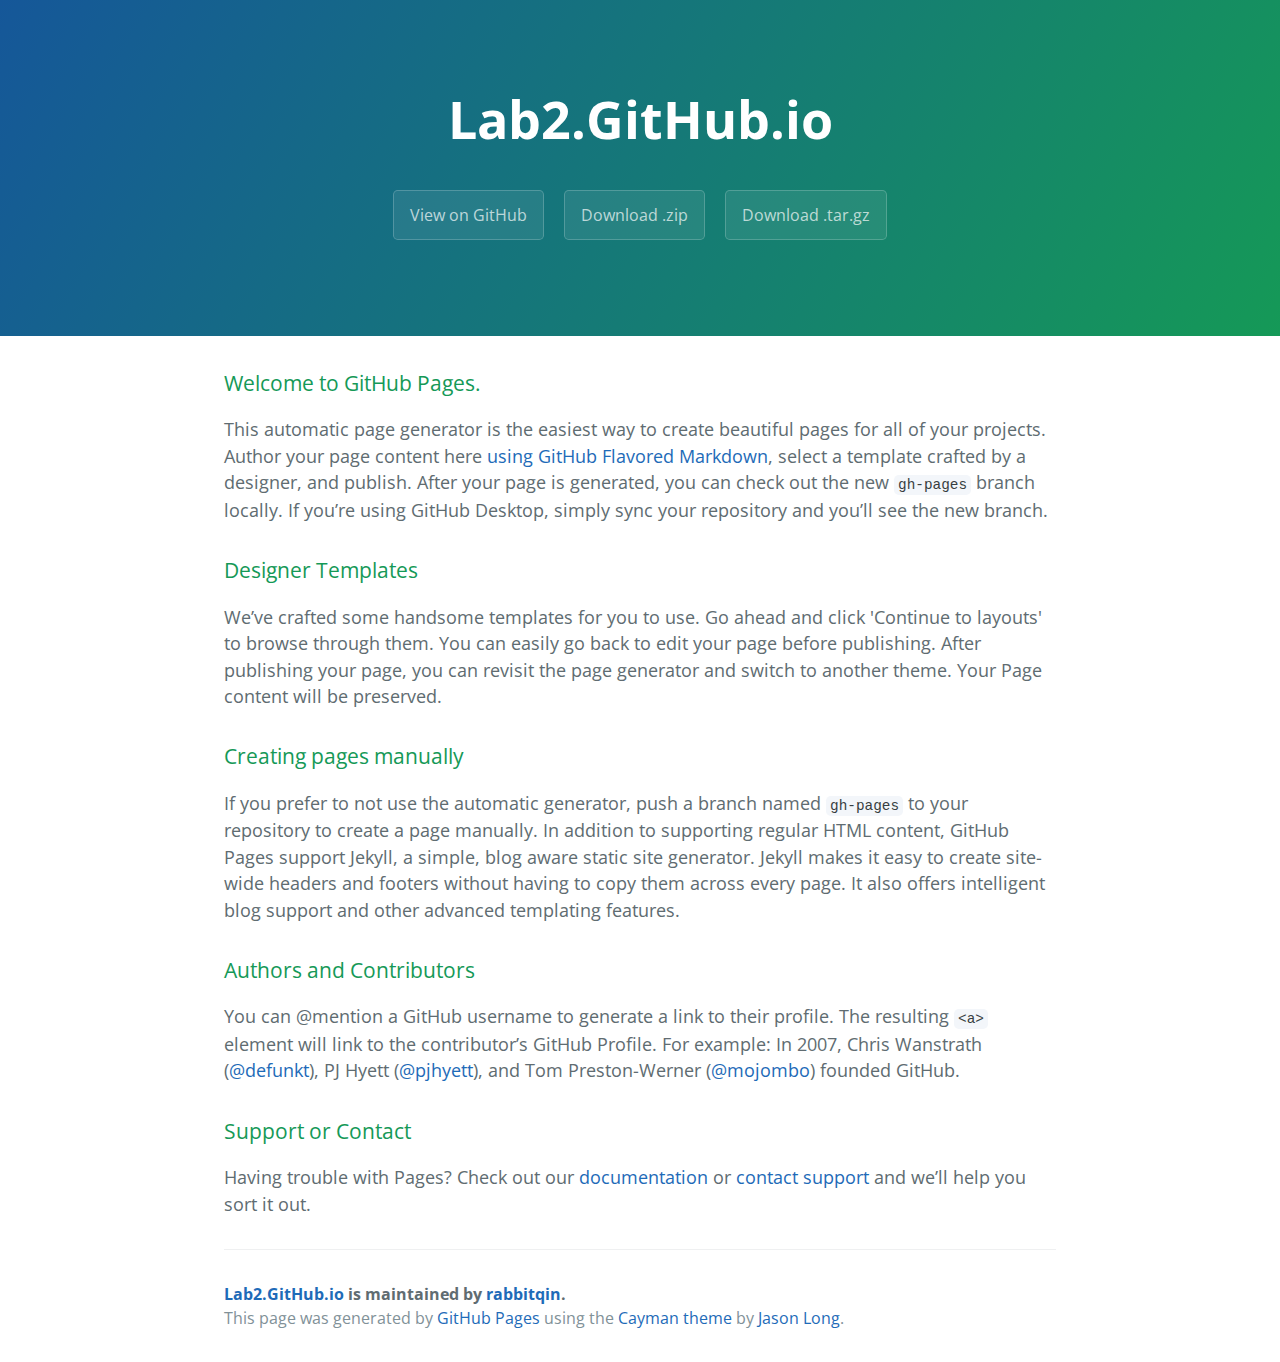
==== index.html @ 64cf65a9 "Create gh-pages branch via GitHub" ====
<!DOCTYPE html>
<html lang="en-us">
  <head>
    <meta charset="UTF-8">
    <title>Lab2.GitHub.io by rabbitqin</title>
    <meta name="viewport" content="width=device-width, initial-scale=1">
    <link rel="stylesheet" type="text/css" href="stylesheets/normalize.css" media="screen">
    <link href='https://fonts.googleapis.com/css?family=Open+Sans:400,700' rel='stylesheet' type='text/css'>
    <link rel="stylesheet" type="text/css" href="stylesheets/stylesheet.css" media="screen">
    <link rel="stylesheet" type="text/css" href="stylesheets/github-light.css" media="screen">
  </head>
  <body>
    <section class="page-header">
      <h1 class="project-name">Lab2.GitHub.io</h1>
      <h2 class="project-tagline"></h2>
      <a href="https://github.com/rabbitqin/lab2.github.io" class="btn">View on GitHub</a>
      <a href="https://github.com/rabbitqin/lab2.github.io/zipball/master" class="btn">Download .zip</a>
      <a href="https://github.com/rabbitqin/lab2.github.io/tarball/master" class="btn">Download .tar.gz</a>
    </section>

    <section class="main-content">
      <h3>
<a id="welcome-to-github-pages" class="anchor" href="#welcome-to-github-pages" aria-hidden="true"><span aria-hidden="true" class="octicon octicon-link"></span></a>Welcome to GitHub Pages.</h3>

<p>This automatic page generator is the easiest way to create beautiful pages for all of your projects. Author your page content here <a href="https://guides.github.com/features/mastering-markdown/">using GitHub Flavored Markdown</a>, select a template crafted by a designer, and publish. After your page is generated, you can check out the new <code>gh-pages</code> branch locally. If you’re using GitHub Desktop, simply sync your repository and you’ll see the new branch.</p>

<h3>
<a id="designer-templates" class="anchor" href="#designer-templates" aria-hidden="true"><span aria-hidden="true" class="octicon octicon-link"></span></a>Designer Templates</h3>

<p>We’ve crafted some handsome templates for you to use. Go ahead and click 'Continue to layouts' to browse through them. You can easily go back to edit your page before publishing. After publishing your page, you can revisit the page generator and switch to another theme. Your Page content will be preserved.</p>

<h3>
<a id="creating-pages-manually" class="anchor" href="#creating-pages-manually" aria-hidden="true"><span aria-hidden="true" class="octicon octicon-link"></span></a>Creating pages manually</h3>

<p>If you prefer to not use the automatic generator, push a branch named <code>gh-pages</code> to your repository to create a page manually. In addition to supporting regular HTML content, GitHub Pages support Jekyll, a simple, blog aware static site generator. Jekyll makes it easy to create site-wide headers and footers without having to copy them across every page. It also offers intelligent blog support and other advanced templating features.</p>

<h3>
<a id="authors-and-contributors" class="anchor" href="#authors-and-contributors" aria-hidden="true"><span aria-hidden="true" class="octicon octicon-link"></span></a>Authors and Contributors</h3>

<p>You can @mention a GitHub username to generate a link to their profile. The resulting <code>&lt;a&gt;</code> element will link to the contributor’s GitHub Profile. For example: In 2007, Chris Wanstrath (<a href="https://github.com/defunkt" class="user-mention">@defunkt</a>), PJ Hyett (<a href="https://github.com/pjhyett" class="user-mention">@pjhyett</a>), and Tom Preston-Werner (<a href="https://github.com/mojombo" class="user-mention">@mojombo</a>) founded GitHub.</p>

<h3>
<a id="support-or-contact" class="anchor" href="#support-or-contact" aria-hidden="true"><span aria-hidden="true" class="octicon octicon-link"></span></a>Support or Contact</h3>

<p>Having trouble with Pages? Check out our <a href="https://help.github.com/pages">documentation</a> or <a href="https://github.com/contact">contact support</a> and we’ll help you sort it out.</p>

      <footer class="site-footer">
        <span class="site-footer-owner"><a href="https://github.com/rabbitqin/lab2.github.io">Lab2.GitHub.io</a> is maintained by <a href="https://github.com/rabbitqin">rabbitqin</a>.</span>

        <span class="site-footer-credits">This page was generated by <a href="https://pages.github.com">GitHub Pages</a> using the <a href="https://github.com/jasonlong/cayman-theme">Cayman theme</a> by <a href="https://twitter.com/jasonlong">Jason Long</a>.</span>
      </footer>

    </section>

  
  </body>
</html>
---- stylesheets/stylesheet.css ----
* {
  box-sizing: border-box; }

body {
  padding: 0;
  margin: 0;
  font-family: "Open Sans", "Helvetica Neue", Helvetica, Arial, sans-serif;
  font-size: 16px;
  line-height: 1.5;
  color: #606c71; }

a {
  color: #1e6bb8;
  text-decoration: none; }
  a:hover {
    text-decoration: underline; }

.btn {
  display: inline-block;
  margin-bottom: 1rem;
  color: rgba(255, 255, 255, 0.7);
  background-color: rgba(255, 255, 255, 0.08);
  border-color: rgba(255, 255, 255, 0.2);
  border-style: solid;
  border-width: 1px;
  border-radius: 0.3rem;
  transition: color 0.2s, background-color 0.2s, border-color 0.2s; }
  .btn + .btn {
    margin-left: 1rem; }

.btn:hover {
  color: rgba(255, 255, 255, 0.8);
  text-decoration: none;
  background-color: rgba(255, 255, 255, 0.2);
  border-color: rgba(255, 255, 255, 0.3); }

@media screen and (min-width: 64em) {
  .btn {
    padding: 0.75rem 1rem; } }

@media screen and (min-width: 42em) and (max-width: 64em) {
  .btn {
    padding: 0.6rem 0.9rem;
    font-size: 0.9rem; } }

@media screen and (max-width: 42em) {
  .btn {
    display: block;
    width: 100%;
    padding: 0.75rem;
    font-size: 0.9rem; }
    .btn + .btn {
      margin-top: 1rem;
      margin-left: 0; } }

.page-header {
  color: #fff;
  text-align: center;
  background-color: #159957;
  background-image: linear-gradient(120deg, #155799, #159957); }

@media screen and (min-width: 64em) {
  .page-header {
    padding: 5rem 6rem; } }

@media screen and (min-width: 42em) and (max-width: 64em) {
  .page-header {
    padding: 3rem 4rem; } }

@media screen and (max-width: 42em) {
  .page-header {
    padding: 2rem 1rem; } }

.project-name {
  margin-top: 0;
  margin-bottom: 0.1rem; }

@media screen and (min-width: 64em) {
  .project-name {
    font-size: 3.25rem; } }

@media screen and (min-width: 42em) and (max-width: 64em) {
  .project-name {
    font-size: 2.25rem; } }

@media screen and (max-width: 42em) {
  .project-name {
    font-size: 1.75rem; } }

.project-tagline {
  margin-bottom: 2rem;
  font-weight: normal;
  opacity: 0.7; }

@media screen and (min-width: 64em) {
  .project-tagline {
    font-size: 1.25rem; } }

@media screen and (min-width: 42em) and (max-width: 64em) {
  .project-tagline {
    font-size: 1.15rem; } }

@media screen and (max-width: 42em) {
  .project-tagline {
    font-size: 1rem; } }

.main-content :first-child {
  margin-top: 0; }
.main-content img {
  max-width: 100%; }
.main-content h1, .main-content h2, .main-content h3, .main-content h4, .main-content h5, .main-content h6 {
  margin-top: 2rem;
  margin-bottom: 1rem;
  font-weight: normal;
  color: #159957; }
.main-content p {
  margin-bottom: 1em; }
.main-content code {
  padding: 2px 4px;
  font-family: Consolas, "Liberation Mono", Menlo, Courier, monospace;
  font-size: 0.9rem;
  color: #383e41;
  background-color: #f3f6fa;
  border-radius: 0.3rem; }
.main-content pre {
  padding: 0.8rem;
  margin-top: 0;
  margin-bottom: 1rem;
  font: 1rem Consolas, "Liberation Mono", Menlo, Courier, monospace;
  color: #567482;
  word-wrap: normal;
  background-color: #f3f6fa;
  border: solid 1px #dce6f0;
  border-radius: 0.3rem; }
  .main-content pre > code {
    padding: 0;
    margin: 0;
    font-size: 0.9rem;
    color: #567482;
    word-break: normal;
    white-space: pre;
    background: transparent;
    border: 0; }
.main-content .highlight {
  margin-bottom: 1rem; }
  .main-content .highlight pre {
    margin-bottom: 0;
    word-break: normal; }
.main-content .highlight pre, .main-content pre {
  padding: 0.8rem;
  overflow: auto;
  font-size: 0.9rem;
  line-height: 1.45;
  border-radius: 0.3rem; }
.main-content pre code, .main-content pre tt {
  display: inline;
  max-width: initial;
  padding: 0;
  margin: 0;
  overflow: initial;
  line-height: inherit;
  word-wrap: normal;
  background-color: transparent;
  border: 0; }
  .main-content pre code:before, .main-content pre code:after, .main-content pre tt:before, .main-content pre tt:after {
    content: normal; }
.main-content ul, .main-content ol {
  margin-top: 0; }
.main-content blockquote {
  padding: 0 1rem;
  margin-left: 0;
  color: #819198;
  border-left: 0.3rem solid #dce6f0; }
  .main-content blockquote > :first-child {
    margin-top: 0; }
  .main-content blockquote > :last-child {
    margin-bottom: 0; }
.main-content table {
  display: block;
  width: 100%;
  overflow: auto;
  word-break: normal;
  word-break: keep-all; }
  .main-content table th {
    font-weight: bold; }
  .main-content table th, .main-content table td {
    padding: 0.5rem 1rem;
    border: 1px solid #e9ebec; }
.main-content dl {
  padding: 0; }
  .main-content dl dt {
    padding: 0;
    margin-top: 1rem;
    font-size: 1rem;
    font-weight: bold; }
  .main-content dl dd {
    padding: 0;
    margin-bottom: 1rem; }
.main-content hr {
  height: 2px;
  padding: 0;
  margin: 1rem 0;
  background-color: #eff0f1;
  border: 0; }

@media screen and (min-width: 64em) {
  .main-content {
    max-width: 64rem;
    padding: 2rem 6rem;
    margin: 0 auto;
    font-size: 1.1rem; } }

@media screen and (min-width: 42em) and (max-width: 64em) {
  .main-content {
    padding: 2rem 4rem;
    font-size: 1.1rem; } }

@media screen and (max-width: 42em) {
  .main-content {
    padding: 2rem 1rem;
    font-size: 1rem; } }

.site-footer {
  padding-top: 2rem;
  margin-top: 2rem;
  border-top: solid 1px #eff0f1; }

.site-footer-owner {
  display: block;
  font-weight: bold; }

.site-footer-credits {
  color: #819198; }

@media screen and (min-width: 64em) {
  .site-footer {
    font-size: 1rem; } }

@media screen and (min-width: 42em) and (max-width: 64em) {
  .site-footer {
    font-size: 1rem; } }

@media screen and (max-width: 42em) {
  .site-footer {
    font-size: 0.9rem; } }
---- stylesheets/github-light.css ----
/*
The MIT License (MIT)

Copyright (c) 2016 GitHub, Inc.

Permission is hereby granted, free of charge, to any person obtaining a copy
of this software and associated documentation files (the "Software"), to deal
in the Software without restriction, including without limitation the rights
to use, copy, modify, merge, publish, distribute, sublicense, and/or sell
copies of the Software, and to permit persons to whom the Software is
furnished to do so, subject to the following conditions:

The above copyright notice and this permission notice shall be included in all
copies or substantial portions of the Software.

THE SOFTWARE IS PROVIDED "AS IS", WITHOUT WARRANTY OF ANY KIND, EXPRESS OR
IMPLIED, INCLUDING BUT NOT LIMITED TO THE WARRANTIES OF MERCHANTABILITY,
FITNESS FOR A PARTICULAR PURPOSE AND NONINFRINGEMENT. IN NO EVENT SHALL THE
AUTHORS OR COPYRIGHT HOLDERS BE LIABLE FOR ANY CLAIM, DAMAGES OR OTHER
LIABILITY, WHETHER IN AN ACTION OF CONTRACT, TORT OR OTHERWISE, ARISING FROM,
OUT OF OR IN CONNECTION WITH THE SOFTWARE OR THE USE OR OTHER DEALINGS IN THE
SOFTWARE.

*/

.pl-c /* comment */ {
  color: #969896;
}

.pl-c1 /* constant, variable.other.constant, support, meta.property-name, support.constant, support.variable, meta.module-reference, markup.raw, meta.diff.header */,
.pl-s .pl-v /* string variable */ {
  color: #0086b3;
}

.pl-e /* entity */,
.pl-en /* entity.name */ {
  color: #795da3;
}

.pl-smi /* variable.parameter.function, storage.modifier.package, storage.modifier.import, storage.type.java, variable.other */,
.pl-s .pl-s1 /* string source */ {
  color: #333;
}

.pl-ent /* entity.name.tag */ {
  color: #63a35c;
}

.pl-k /* keyword, storage, storage.type */ {
  color: #a71d5d;
}

.pl-s /* string */,
.pl-pds /* punctuation.definition.string, string.regexp.character-class */,
.pl-s .pl-pse .pl-s1 /* string punctuation.section.embedded source */,
.pl-sr /* string.regexp */,
.pl-sr .pl-cce /* string.regexp constant.character.escape */,
.pl-sr .pl-sre /* string.regexp source.ruby.embedded */,
.pl-sr .pl-sra /* string.regexp string.regexp.arbitrary-repitition */ {
  color: #183691;
}

.pl-v /* variable */ {
  color: #ed6a43;
}

.pl-id /* invalid.deprecated */ {
  color: #b52a1d;
}

.pl-ii /* invalid.illegal */ {
  color: #f8f8f8;
  background-color: #b52a1d;
}

.pl-sr .pl-cce /* string.regexp constant.character.escape */ {
  font-weight: bold;
  color: #63a35c;
}

.pl-ml /* markup.list */ {
  color: #693a17;
}

.pl-mh /* markup.heading */,
.pl-mh .pl-en /* markup.heading entity.name */,
.pl-ms /* meta.separator */ {
  font-weight: bold;
  color: #1d3e81;
}

.pl-mq /* markup.quote */ {
  color: #008080;
}

.pl-mi /* markup.italic */ {
  font-style: italic;
  color: #333;
}

.pl-mb /* markup.bold */ {
  font-weight: bold;
  color: #333;
}

.pl-md /* markup.deleted, meta.diff.header.from-file */ {
  color: #bd2c00;
  background-color: #ffecec;
}

.pl-mi1 /* markup.inserted, meta.diff.header.to-file */ {
  color: #55a532;
  background-color: #eaffea;
}

.pl-mdr /* meta.diff.range */ {
  font-weight: bold;
  color: #795da3;
}

.pl-mo /* meta.output */ {
  color: #1d3e81;
}
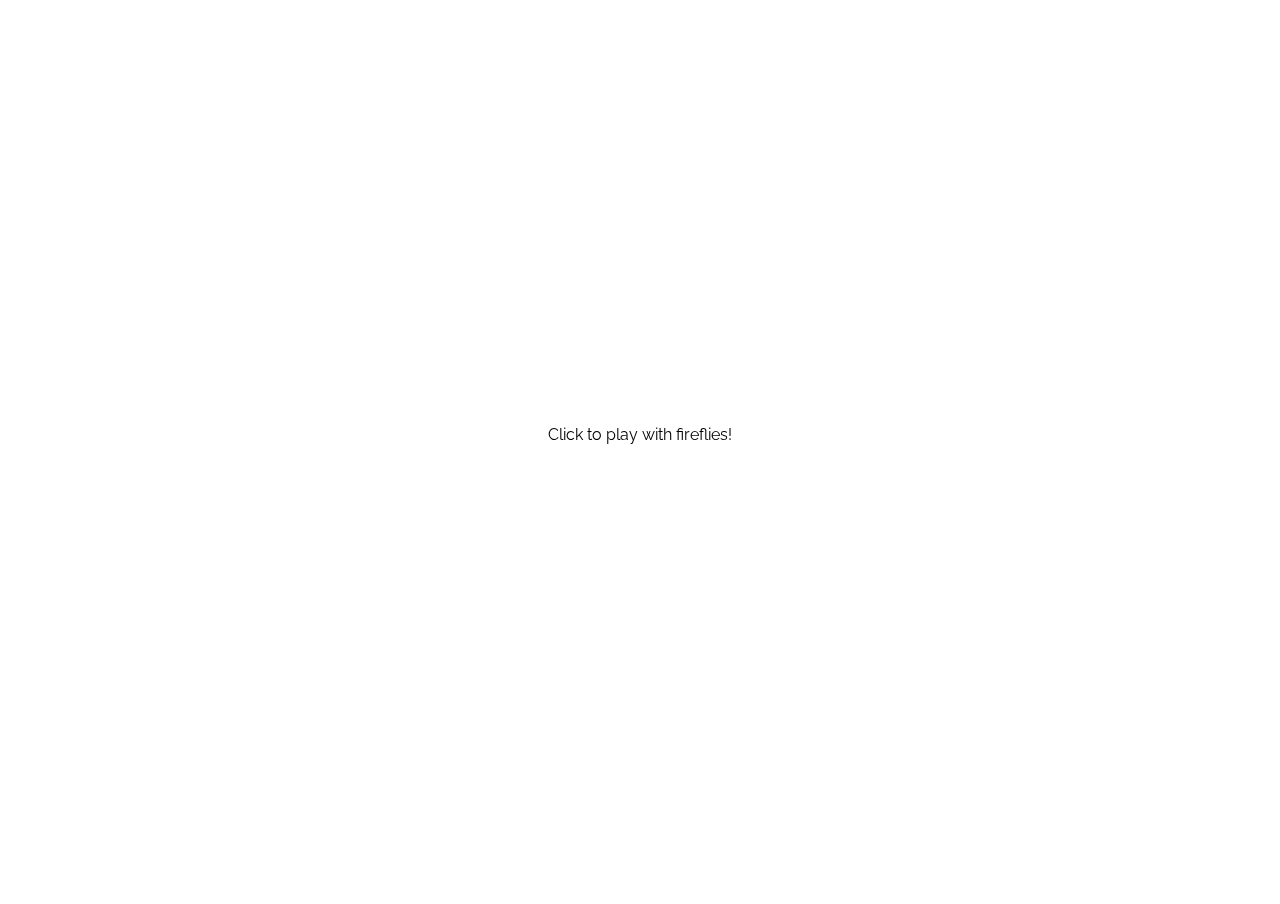
==== commit f8ef5314: "Add files via upload" ====
--- a/index.html
+++ b/index.html
@@ -1,57 +1,58 @@
 <!DOCTYPE html>
-<html lang="en-us">
-  <head>
-    <meta charset="UTF-8">
-    <title>Lab2.GitHub.io by rabbitqin</title>
-    <meta name="viewport" content="width=device-width, initial-scale=1">
-    <link rel="stylesheet" type="text/css" href="stylesheets/normalize.css" media="screen">
-    <link href='https://fonts.googleapis.com/css?family=Open+Sans:400,700' rel='stylesheet' type='text/css'>
-    <link rel="stylesheet" type="text/css" href="stylesheets/stylesheet.css" media="screen">
-    <link rel="stylesheet" type="text/css" href="stylesheets/github-light.css" media="screen">
-  </head>
-  <body>
-    <section class="page-header">
-      <h1 class="project-name">Lab2.GitHub.io</h1>
-      <h2 class="project-tagline"></h2>
-      <a href="https://github.com/rabbitqin/lab2.github.io" class="btn">View on GitHub</a>
-      <a href="https://github.com/rabbitqin/lab2.github.io/zipball/master" class="btn">Download .zip</a>
-      <a href="https://github.com/rabbitqin/lab2.github.io/tarball/master" class="btn">Download .tar.gz</a>
-    </section>
+<html>
+<head>
+	<title>Fireflies</title>
+	<meta charset=utf-8>
+	<link type="text/css" rel="stylesheet" href="css/style.css"/>
+  <script type="text/javascript" src="js/p5.js"></script>
+  <script type="text/javascript" src="js/p5.dom.js"></script>
+  <script type="text/javascript" src="js/p5.sound.js"></script>
+  <script src="js/jquery-3.1.0.js"></script>
+  <link href='https://fonts.googleapis.com/css?family=Raleway:400,100' rel='stylesheet' type='text/css'>
+</head>
 
-    <section class="main-content">
-      <h3>
-<a id="welcome-to-github-pages" class="anchor" href="#welcome-to-github-pages" aria-hidden="true"><span aria-hidden="true" class="octicon octicon-link"></span></a>Welcome to GitHub Pages.</h3>
+<body>
+<div id="enter">
+         <a href = "secondpage.html">Click to play with fireflies!</a><br>
+ </div>
 
-<p>This automatic page generator is the easiest way to create beautiful pages for all of your projects. Author your page content here <a href="https://guides.github.com/features/mastering-markdown/">using GitHub Flavored Markdown</a>, select a template crafted by a designer, and publish. After your page is generated, you can check out the new <code>gh-pages</code> branch locally. If you’re using GitHub Desktop, simply sync your repository and you’ll see the new branch.</p>
+<audio id="bkgmusic" src="sound/summer-night.mp3"/></audio>
 
-<h3>
-<a id="designer-templates" class="anchor" href="#designer-templates" aria-hidden="true"><span aria-hidden="true" class="octicon octicon-link"></span></a>Designer Templates</h3>
+<script>
+$(document).ready(function(){
+   $("a").mouseover(function(){
+  $(this).css("color", "#ccff66");
+});
+  $("a").mouseout(function(){
+  $(this).css("color", "lightgrey");
+});
+});
 
-<p>We’ve crafted some handsome templates for you to use. Go ahead and click 'Continue to layouts' to browse through them. You can easily go back to edit your page before publishing. After publishing your page, you can revisit the page generator and switch to another theme. Your Page content will be preserved.</p>
+var music = document.getElementById('bkgmusic');
+music.play();
+var img;
 
-<h3>
-<a id="creating-pages-manually" class="anchor" href="#creating-pages-manually" aria-hidden="true"><span aria-hidden="true" class="octicon octicon-link"></span></a>Creating pages manually</h3>
+function setup() {
+  blendMode(LIGHTEST);
+  canvas = createCanvas(screen.width,screen.height);
+  frameRate(0.5);
+}
 
-<p>If you prefer to not use the automatic generator, push a branch named <code>gh-pages</code> to your repository to create a page manually. In addition to supporting regular HTML content, GitHub Pages support Jekyll, a simple, blog aware static site generator. Jekyll makes it easy to create site-wide headers and footers without having to copy them across every page. It also offers intelligent blog support and other advanced templating features.</p>
+function draw() {
+  background(39,38,54);
+  img = loadImage("fireflies.png");
+  image(img)
+  var i=random(1,5)
+  var n = random(1,5);
+  for(var i=0;i<n;i++){
+  fill(255, 191, 0);
+  stroke(255,255,0);
+  strokeWeight(2);
+  ellipse(random(0,screen.width),random(0,screen.height),10,10);
+}
+}
 
-<h3>
-<a id="authors-and-contributors" class="anchor" href="#authors-and-contributors" aria-hidden="true"><span aria-hidden="true" class="octicon octicon-link"></span></a>Authors and Contributors</h3>
+</script>
 
-<p>You can @mention a GitHub username to generate a link to their profile. The resulting <code>&lt;a&gt;</code> element will link to the contributor’s GitHub Profile. For example: In 2007, Chris Wanstrath (<a href="https://github.com/defunkt" class="user-mention">@defunkt</a>), PJ Hyett (<a href="https://github.com/pjhyett" class="user-mention">@pjhyett</a>), and Tom Preston-Werner (<a href="https://github.com/mojombo" class="user-mention">@mojombo</a>) founded GitHub.</p>
-
-<h3>
-<a id="support-or-contact" class="anchor" href="#support-or-contact" aria-hidden="true"><span aria-hidden="true" class="octicon octicon-link"></span></a>Support or Contact</h3>
-
-<p>Having trouble with Pages? Check out our <a href="https://help.github.com/pages">documentation</a> or <a href="https://github.com/contact">contact support</a> and we’ll help you sort it out.</p>
-
-      <footer class="site-footer">
-        <span class="site-footer-owner"><a href="https://github.com/rabbitqin/lab2.github.io">Lab2.GitHub.io</a> is maintained by <a href="https://github.com/rabbitqin">rabbitqin</a>.</span>
-
-        <span class="site-footer-credits">This page was generated by <a href="https://pages.github.com">GitHub Pages</a> using the <a href="https://github.com/jasonlong/cayman-theme">Cayman theme</a> by <a href="https://twitter.com/jasonlong">Jason Long</a>.</span>
-      </footer>
-
-    </section>
-
-  
-  </body>
-</html>
+</body>
+</html>--- a/css/style.css
+++ b/css/style.css
@@ -0,0 +1,57 @@
+html,body{
+	margin:0px;
+	padding:0px;
+	width: 100%;
+	height: 100%;
+}
+
+#enter{
+width: 200px;
+height: 50px;
+position: absolute;
+top: 50%;
+left: 50%;
+border:0px;
+transform: translate(-50%, -50%);
+text-align: center;
+display: inline-block;
+z-index: 1000;
+}
+
+p{
+	position: absolute;
+	font-family: 'Raleway', sans-serif;
+	color: #c2c2d6;
+	top: 5px;
+	left: 5px;
+	font-size: 12px;
+}
+
+#home{
+width: 50px;
+height: 15px;
+position: absolute;
+bottom: 5px;
+left: 5px;
+text-align: center;
+font-size: 10px;
+display: inline-block;
+z-index: 1000;
+}
+
+a{
+	font-family: 'Raleway', sans-serif;
+}
+
+a:link{
+text-decoration:none;
+}
+
+a:visited{
+	text-decoration:none;
+}
+
+a{
+	color: #000000;
+}
+
